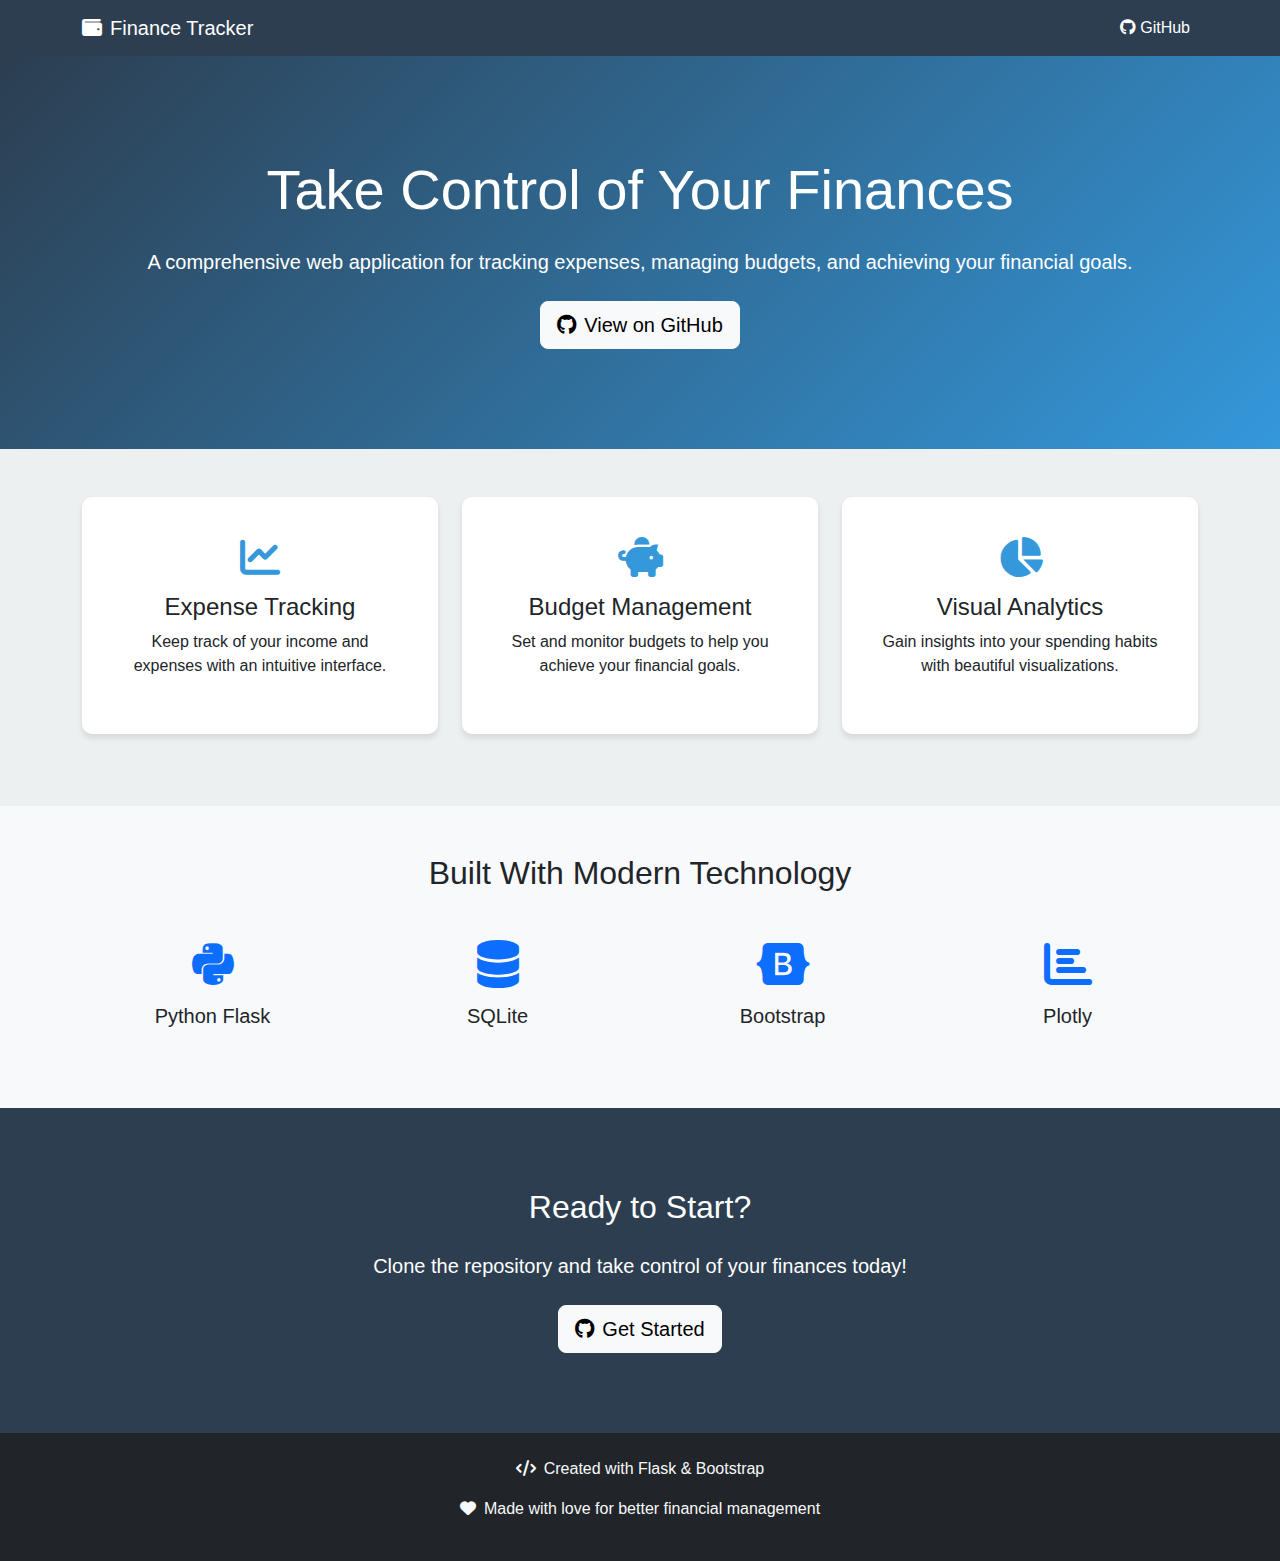
==== docs/index.html @ 1cce4760 "Initial commit: Personal Finance Tracker with GitHub Pages" ====
<!DOCTYPE html>
<html lang="en">
<head>
    <meta charset="UTF-8">
    <meta name="viewport" content="width=device-width, initial-scale=1.0">
    <title>Personal Finance Tracker</title>
    <link href="https://cdn.jsdelivr.net/npm/bootstrap@5.2.3/dist/css/bootstrap.min.css" rel="stylesheet">
    <link rel="stylesheet" href="https://cdnjs.cloudflare.com/ajax/libs/font-awesome/6.0.0/css/all.min.css">
    <style>
        :root {
            --primary-color: #2c3e50;
            --secondary-color: #3498db;
            --success-color: #2ecc71;
            --light-bg: #ecf0f1;
        }

        body {
            font-family: 'Segoe UI', Tahoma, Geneva, Verdana, sans-serif;
            background-color: var(--light-bg);
        }

        .navbar {
            background-color: var(--primary-color);
        }

        .navbar-brand, .nav-link {
            color: white !important;
        }

        .hero {
            background: linear-gradient(135deg, var(--primary-color), var(--secondary-color));
            color: white;
            padding: 100px 0;
        }

        .feature-card {
            border: none;
            border-radius: 10px;
            box-shadow: 0 4px 6px rgba(0,0,0,0.1);
            transition: transform 0.3s ease;
        }

        .feature-card:hover {
            transform: translateY(-5px);
        }

        .feature-icon {
            font-size: 2.5rem;
            color: var(--secondary-color);
            margin-bottom: 1rem;
        }

        .cta-section {
            background-color: var(--primary-color);
            color: white;
            padding: 80px 0;
        }

        .btn-primary {
            background-color: var(--secondary-color);
            border-color: var(--secondary-color);
            padding: 10px 30px;
        }

        .btn-primary:hover {
            background-color: var(--primary-color);
            border-color: var(--primary-color);
        }
    </style>
</head>
<body>
    <nav class="navbar navbar-expand-lg">
        <div class="container">
            <a class="navbar-brand" href="#">
                <i class="fas fa-wallet me-2"></i>Finance Tracker
            </a>
            <div class="navbar-nav ms-auto">
                <a class="nav-link" href="https://github.com/yourusername/personal-finance-tracker">
                    <i class="fab fa-github me-1"></i>GitHub
                </a>
            </div>
        </div>
    </nav>

    <section class="hero text-center">
        <div class="container">
            <h1 class="display-4 mb-4">Take Control of Your Finances</h1>
            <p class="lead mb-4">A comprehensive web application for tracking expenses, managing budgets, and achieving your financial goals.</p>
            <a href="https://github.com/yourusername/personal-finance-tracker" class="btn btn-light btn-lg">
                <i class="fab fa-github me-2"></i>View on GitHub
            </a>
        </div>
    </section>

    <section class="features py-5">
        <div class="container">
            <div class="row">
                <div class="col-md-4 mb-4">
                    <div class="card feature-card h-100 p-4">
                        <div class="card-body text-center">
                            <i class="fas fa-chart-line feature-icon"></i>
                            <h4>Expense Tracking</h4>
                            <p>Keep track of your income and expenses with an intuitive interface.</p>
                        </div>
                    </div>
                </div>
                <div class="col-md-4 mb-4">
                    <div class="card feature-card h-100 p-4">
                        <div class="card-body text-center">
                            <i class="fas fa-piggy-bank feature-icon"></i>
                            <h4>Budget Management</h4>
                            <p>Set and monitor budgets to help you achieve your financial goals.</p>
                        </div>
                    </div>
                </div>
                <div class="col-md-4 mb-4">
                    <div class="card feature-card h-100 p-4">
                        <div class="card-body text-center">
                            <i class="fas fa-chart-pie feature-icon"></i>
                            <h4>Visual Analytics</h4>
                            <p>Gain insights into your spending habits with beautiful visualizations.</p>
                        </div>
                    </div>
                </div>
            </div>
        </div>
    </section>

    <section class="tech-stack py-5 bg-light">
        <div class="container">
            <h2 class="text-center mb-5">Built With Modern Technology</h2>
            <div class="row text-center">
                <div class="col-md-3 mb-4">
                    <i class="fab fa-python fa-3x mb-3 text-primary"></i>
                    <h5>Python Flask</h5>
                </div>
                <div class="col-md-3 mb-4">
                    <i class="fas fa-database fa-3x mb-3 text-primary"></i>
                    <h5>SQLite</h5>
                </div>
                <div class="col-md-3 mb-4">
                    <i class="fab fa-bootstrap fa-3x mb-3 text-primary"></i>
                    <h5>Bootstrap</h5>
                </div>
                <div class="col-md-3 mb-4">
                    <i class="fas fa-chart-bar fa-3x mb-3 text-primary"></i>
                    <h5>Plotly</h5>
                </div>
            </div>
        </div>
    </section>

    <section class="cta-section text-center">
        <div class="container">
            <h2 class="mb-4">Ready to Start?</h2>
            <p class="lead mb-4">Clone the repository and take control of your finances today!</p>
            <a href="https://github.com/yourusername/personal-finance-tracker" class="btn btn-light btn-lg">
                <i class="fab fa-github me-2"></i>Get Started
            </a>
        </div>
    </section>

    <footer class="bg-dark text-light py-4">
        <div class="container text-center">
            <p><i class="fas fa-code me-2"></i>Created with Flask & Bootstrap</p>
            <p><i class="fas fa-heart me-2"></i>Made with love for better financial management</p>
        </div>
    </footer>

    <script src="https://cdn.jsdelivr.net/npm/bootstrap@5.2.3/dist/js/bootstrap.bundle.min.js"></script>
</body>
</html>
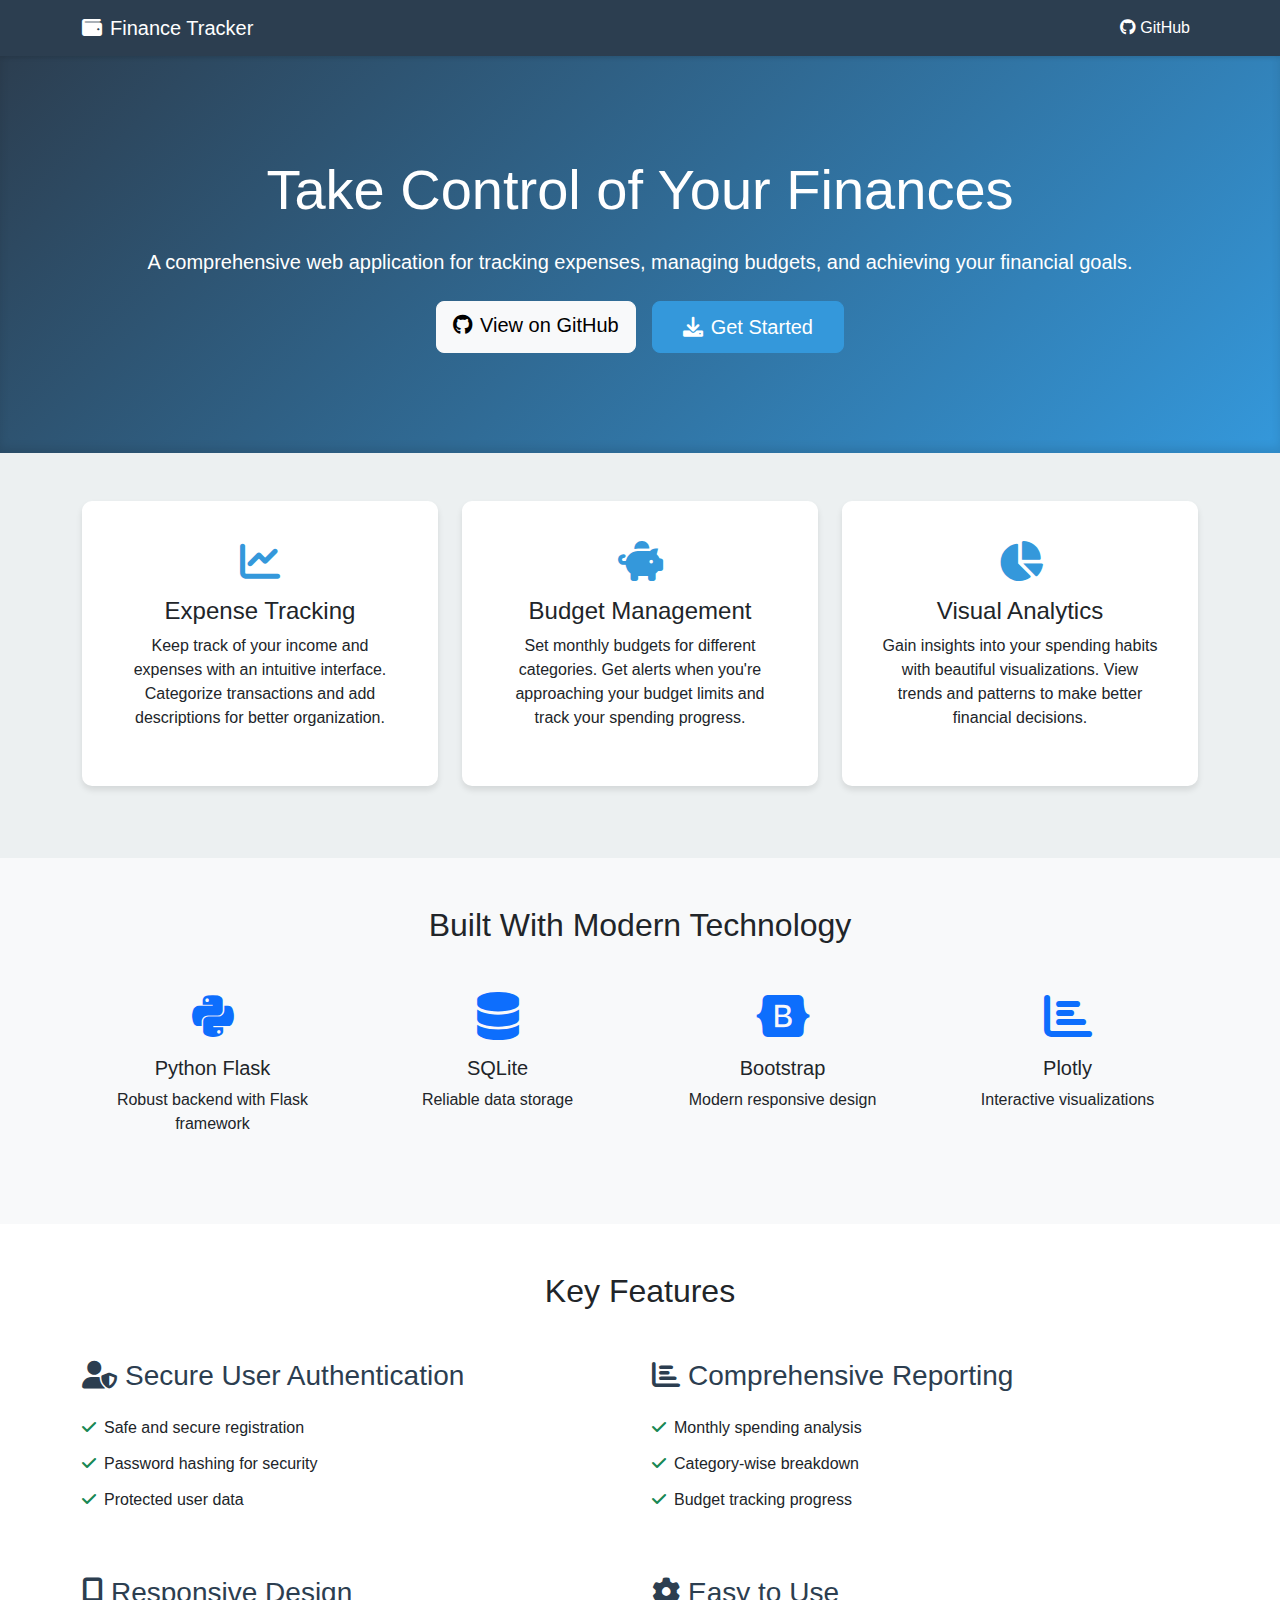
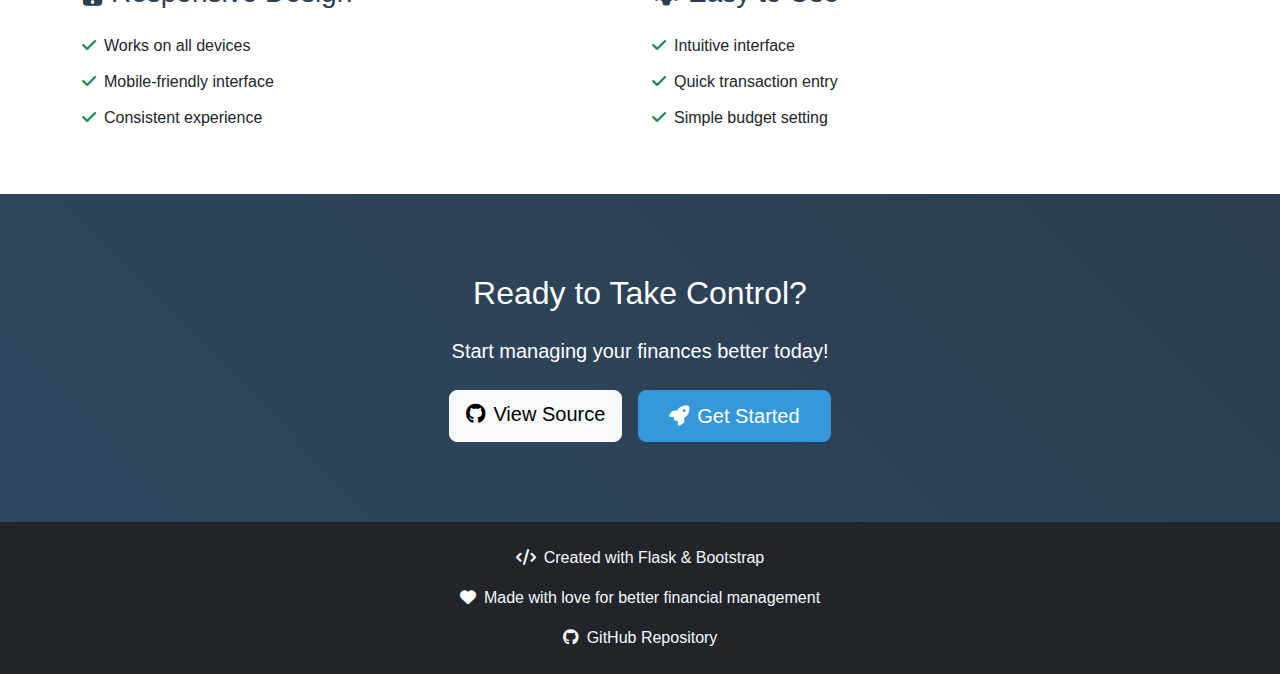
==== commit 0c9df394: "Update GitHub Pages with enhanced design and content" ====
--- a/docs/index.html
+++ b/docs/index.html
@@ -6,67 +6,7 @@
     <title>Personal Finance Tracker</title>
     <link href="https://cdn.jsdelivr.net/npm/bootstrap@5.2.3/dist/css/bootstrap.min.css" rel="stylesheet">
     <link rel="stylesheet" href="https://cdnjs.cloudflare.com/ajax/libs/font-awesome/6.0.0/css/all.min.css">
-    <style>
-        :root {
-            --primary-color: #2c3e50;
-            --secondary-color: #3498db;
-            --success-color: #2ecc71;
-            --light-bg: #ecf0f1;
-        }
-
-        body {
-            font-family: 'Segoe UI', Tahoma, Geneva, Verdana, sans-serif;
-            background-color: var(--light-bg);
-        }
-
-        .navbar {
-            background-color: var(--primary-color);
-        }
-
-        .navbar-brand, .nav-link {
-            color: white !important;
-        }
-
-        .hero {
-            background: linear-gradient(135deg, var(--primary-color), var(--secondary-color));
-            color: white;
-            padding: 100px 0;
-        }
-
-        .feature-card {
-            border: none;
-            border-radius: 10px;
-            box-shadow: 0 4px 6px rgba(0,0,0,0.1);
-            transition: transform 0.3s ease;
-        }
-
-        .feature-card:hover {
-            transform: translateY(-5px);
-        }
-
-        .feature-icon {
-            font-size: 2.5rem;
-            color: var(--secondary-color);
-            margin-bottom: 1rem;
-        }
-
-        .cta-section {
-            background-color: var(--primary-color);
-            color: white;
-            padding: 80px 0;
-        }
-
-        .btn-primary {
-            background-color: var(--secondary-color);
-            border-color: var(--secondary-color);
-            padding: 10px 30px;
-        }
-
-        .btn-primary:hover {
-            background-color: var(--primary-color);
-            border-color: var(--primary-color);
-        }
-    </style>
+    <link rel="stylesheet" href="style.css">
 </head>
 <body>
     <nav class="navbar navbar-expand-lg">
@@ -75,7 +15,7 @@
                 <i class="fas fa-wallet me-2"></i>Finance Tracker
             </a>
             <div class="navbar-nav ms-auto">
-                <a class="nav-link" href="https://github.com/yourusername/personal-finance-tracker">
+                <a class="nav-link" href="https://github.com/pradyumchitlu/personal-finance-tracker">
                     <i class="fab fa-github me-1"></i>GitHub
                 </a>
             </div>
@@ -86,9 +26,14 @@
         <div class="container">
             <h1 class="display-4 mb-4">Take Control of Your Finances</h1>
             <p class="lead mb-4">A comprehensive web application for tracking expenses, managing budgets, and achieving your financial goals.</p>
-            <a href="https://github.com/yourusername/personal-finance-tracker" class="btn btn-light btn-lg">
-                <i class="fab fa-github me-2"></i>View on GitHub
-            </a>
+            <div class="d-flex justify-content-center gap-3">
+                <a href="https://github.com/pradyumchitlu/personal-finance-tracker" class="btn btn-light btn-lg">
+                    <i class="fab fa-github me-2"></i>View on GitHub
+                </a>
+                <a href="https://github.com/pradyumchitlu/personal-finance-tracker#setup-and-installation" class="btn btn-primary btn-lg">
+                    <i class="fas fa-download me-2"></i>Get Started
+                </a>
+            </div>
         </div>
     </section>
 
@@ -100,7 +45,7 @@
                         <div class="card-body text-center">
                             <i class="fas fa-chart-line feature-icon"></i>
                             <h4>Expense Tracking</h4>
-                            <p>Keep track of your income and expenses with an intuitive interface.</p>
+                            <p>Keep track of your income and expenses with an intuitive interface. Categorize transactions and add descriptions for better organization.</p>
                         </div>
                     </div>
                 </div>
@@ -109,7 +54,7 @@
                         <div class="card-body text-center">
                             <i class="fas fa-piggy-bank feature-icon"></i>
                             <h4>Budget Management</h4>
-                            <p>Set and monitor budgets to help you achieve your financial goals.</p>
+                            <p>Set monthly budgets for different categories. Get alerts when you're approaching your budget limits and track your spending progress.</p>
                         </div>
                     </div>
                 </div>
@@ -118,7 +63,7 @@
                         <div class="card-body text-center">
                             <i class="fas fa-chart-pie feature-icon"></i>
                             <h4>Visual Analytics</h4>
-                            <p>Gain insights into your spending habits with beautiful visualizations.</p>
+                            <p>Gain insights into your spending habits with beautiful visualizations. View trends and patterns to make better financial decisions.</p>
                         </div>
                     </div>
                 </div>
@@ -133,18 +78,64 @@
                 <div class="col-md-3 mb-4">
                     <i class="fab fa-python fa-3x mb-3 text-primary"></i>
                     <h5>Python Flask</h5>
+                    <p>Robust backend with Flask framework</p>
                 </div>
                 <div class="col-md-3 mb-4">
                     <i class="fas fa-database fa-3x mb-3 text-primary"></i>
                     <h5>SQLite</h5>
+                    <p>Reliable data storage</p>
                 </div>
                 <div class="col-md-3 mb-4">
                     <i class="fab fa-bootstrap fa-3x mb-3 text-primary"></i>
                     <h5>Bootstrap</h5>
+                    <p>Modern responsive design</p>
                 </div>
                 <div class="col-md-3 mb-4">
                     <i class="fas fa-chart-bar fa-3x mb-3 text-primary"></i>
                     <h5>Plotly</h5>
+                    <p>Interactive visualizations</p>
+                </div>
+            </div>
+        </div>
+    </section>
+
+    <section class="features-detail py-5">
+        <div class="container">
+            <h2 class="text-center mb-5">Key Features</h2>
+            <div class="row align-items-center mb-5">
+                <div class="col-md-6">
+                    <h3><i class="fas fa-user-shield me-2"></i>Secure User Authentication</h3>
+                    <ul class="list-unstyled">
+                        <li><i class="fas fa-check text-success me-2"></i>Safe and secure registration</li>
+                        <li><i class="fas fa-check text-success me-2"></i>Password hashing for security</li>
+                        <li><i class="fas fa-check text-success me-2"></i>Protected user data</li>
+                    </ul>
+                </div>
+                <div class="col-md-6">
+                    <h3><i class="fas fa-chart-bar me-2"></i>Comprehensive Reporting</h3>
+                    <ul class="list-unstyled">
+                        <li><i class="fas fa-check text-success me-2"></i>Monthly spending analysis</li>
+                        <li><i class="fas fa-check text-success me-2"></i>Category-wise breakdown</li>
+                        <li><i class="fas fa-check text-success me-2"></i>Budget tracking progress</li>
+                    </ul>
+                </div>
+            </div>
+            <div class="row align-items-center">
+                <div class="col-md-6">
+                    <h3><i class="fas fa-mobile-alt me-2"></i>Responsive Design</h3>
+                    <ul class="list-unstyled">
+                        <li><i class="fas fa-check text-success me-2"></i>Works on all devices</li>
+                        <li><i class="fas fa-check text-success me-2"></i>Mobile-friendly interface</li>
+                        <li><i class="fas fa-check text-success me-2"></i>Consistent experience</li>
+                    </ul>
+                </div>
+                <div class="col-md-6">
+                    <h3><i class="fas fa-cog me-2"></i>Easy to Use</h3>
+                    <ul class="list-unstyled">
+                        <li><i class="fas fa-check text-success me-2"></i>Intuitive interface</li>
+                        <li><i class="fas fa-check text-success me-2"></i>Quick transaction entry</li>
+                        <li><i class="fas fa-check text-success me-2"></i>Simple budget setting</li>
+                    </ul>
                 </div>
             </div>
         </div>
@@ -152,11 +143,16 @@
 
     <section class="cta-section text-center">
         <div class="container">
-            <h2 class="mb-4">Ready to Start?</h2>
-            <p class="lead mb-4">Clone the repository and take control of your finances today!</p>
-            <a href="https://github.com/yourusername/personal-finance-tracker" class="btn btn-light btn-lg">
-                <i class="fab fa-github me-2"></i>Get Started
-            </a>
+            <h2 class="mb-4">Ready to Take Control?</h2>
+            <p class="lead mb-4">Start managing your finances better today!</p>
+            <div class="d-flex justify-content-center gap-3">
+                <a href="https://github.com/pradyumchitlu/personal-finance-tracker" class="btn btn-light btn-lg">
+                    <i class="fab fa-github me-2"></i>View Source
+                </a>
+                <a href="https://github.com/pradyumchitlu/personal-finance-tracker#setup-and-installation" class="btn btn-primary btn-lg">
+                    <i class="fas fa-rocket me-2"></i>Get Started
+                </a>
+            </div>
         </div>
     </section>
 
@@ -164,6 +160,9 @@
         <div class="container text-center">
             <p><i class="fas fa-code me-2"></i>Created with Flask & Bootstrap</p>
             <p><i class="fas fa-heart me-2"></i>Made with love for better financial management</p>
+            <a href="https://github.com/pradyumchitlu/personal-finance-tracker" class="text-light">
+                <i class="fab fa-github me-2"></i>GitHub Repository
+            </a>
         </div>
     </footer>
 
--- a/docs/style.css
+++ b/docs/style.css
@@ -0,0 +1,152 @@
+:root {
+    --primary-color: #2c3e50;
+    --secondary-color: #3498db;
+    --success-color: #2ecc71;
+    --light-bg: #ecf0f1;
+}
+
+body {
+    font-family: 'Segoe UI', Tahoma, Geneva, Verdana, sans-serif;
+    background-color: var(--light-bg);
+}
+
+.navbar {
+    background-color: var(--primary-color);
+    box-shadow: 0 2px 4px rgba(0,0,0,0.1);
+}
+
+.navbar-brand, .nav-link {
+    color: white !important;
+}
+
+.nav-link:hover {
+    color: var(--secondary-color) !important;
+    transform: translateY(-1px);
+    transition: all 0.3s ease;
+}
+
+.hero {
+    background: linear-gradient(135deg, var(--primary-color), var(--secondary-color));
+    color: white;
+    padding: 100px 0;
+    box-shadow: inset 0 -5px 10px rgba(0,0,0,0.1);
+}
+
+.feature-card {
+    border: none;
+    border-radius: 10px;
+    box-shadow: 0 4px 6px rgba(0,0,0,0.1);
+    transition: transform 0.3s ease, box-shadow 0.3s ease;
+    background: white;
+}
+
+.feature-card:hover {
+    transform: translateY(-5px);
+    box-shadow: 0 6px 12px rgba(0,0,0,0.15);
+}
+
+.feature-icon {
+    font-size: 2.5rem;
+    color: var(--secondary-color);
+    margin-bottom: 1rem;
+    transition: transform 0.3s ease;
+}
+
+.feature-card:hover .feature-icon {
+    transform: scale(1.1);
+}
+
+.cta-section {
+    background-color: var(--primary-color);
+    color: white;
+    padding: 80px 0;
+    position: relative;
+    overflow: hidden;
+}
+
+.cta-section::before {
+    content: '';
+    position: absolute;
+    top: 0;
+    left: 0;
+    right: 0;
+    bottom: 0;
+    background: linear-gradient(45deg, rgba(52, 152, 219, 0.1) 0%, rgba(52, 152, 219, 0) 100%);
+    z-index: 1;
+}
+
+.cta-section .container {
+    position: relative;
+    z-index: 2;
+}
+
+.btn-primary {
+    background-color: var(--secondary-color);
+    border-color: var(--secondary-color);
+    padding: 10px 30px;
+    transition: all 0.3s ease;
+}
+
+.btn-primary:hover {
+    background-color: var(--primary-color);
+    border-color: var(--primary-color);
+    transform: translateY(-2px);
+    box-shadow: 0 4px 8px rgba(0,0,0,0.2);
+}
+
+.tech-stack {
+    background-color: white;
+}
+
+.tech-stack i {
+    transition: transform 0.3s ease;
+}
+
+.tech-stack .col-md-3:hover i {
+    transform: scale(1.1);
+}
+
+.features-detail {
+    background-color: white;
+}
+
+.features-detail h3 {
+    color: var(--primary-color);
+    margin-bottom: 1.5rem;
+}
+
+.features-detail li {
+    margin-bottom: 0.75rem;
+    transition: transform 0.3s ease;
+}
+
+.features-detail li:hover {
+    transform: translateX(5px);
+}
+
+footer {
+    background-color: var(--primary-color) !important;
+}
+
+footer a {
+    text-decoration: none;
+    transition: color 0.3s ease;
+}
+
+footer a:hover {
+    color: var(--secondary-color) !important;
+}
+
+@media (max-width: 768px) {
+    .hero {
+        padding: 60px 0;
+    }
+    
+    .feature-card {
+        margin-bottom: 20px;
+    }
+    
+    .cta-section {
+        padding: 60px 0;
+    }
+}
